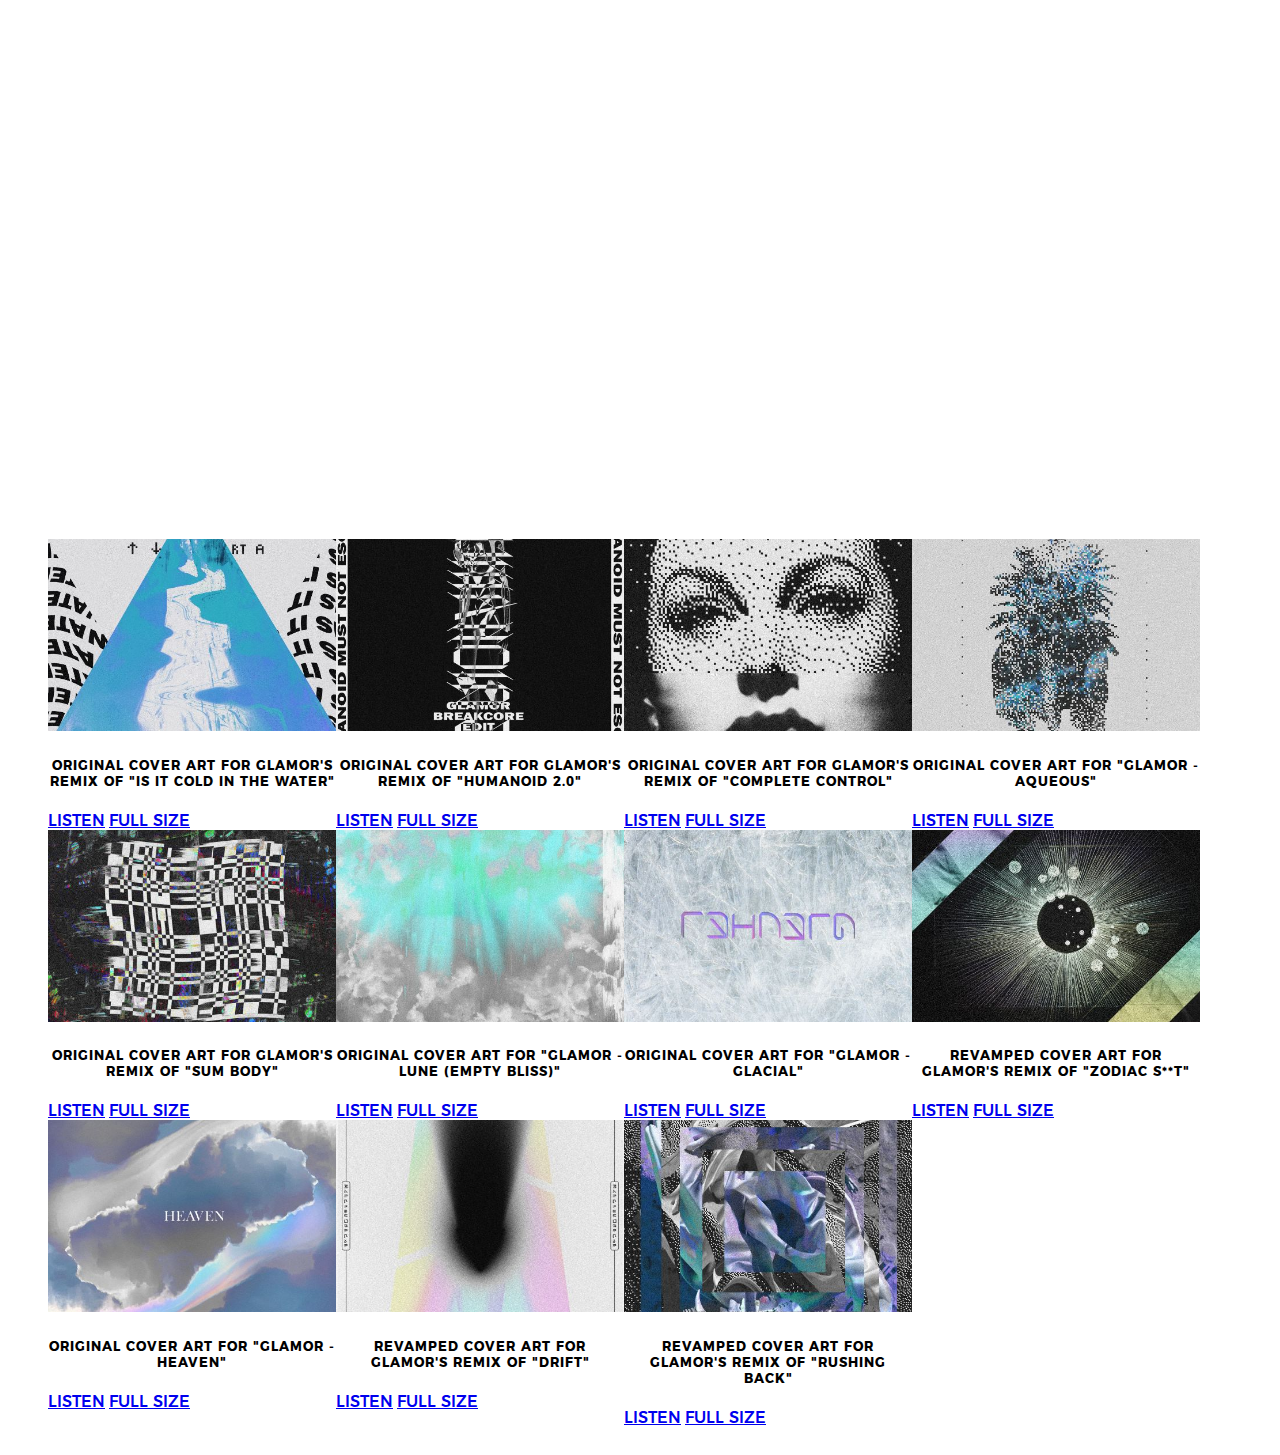
==== audiovisual.html @ 4c79ad68 "moar text" ====
<!DOCTYPE html>
<html>

<head>
    <title>Addison Herr</title>
    <link rel="stylesheet" href="https://stackpath.bootstrapcdn.com/bootstrap/4.1.1/css/bootstrap.min.css" integrity="sha384-WskhaSGFgHYWDcbwN70/dfYBj47jz9qbsMId/iRN3ewGhXQFZCSftd1LZCfmhktB" crossorigin="anonymous">
    <link rel="stylesheet" href="main.css">
</head>

<body>

    <script>
        /* Set the width of the side navigation to 250px and the left margin of the page content to 250px and add a black background color to body */
        function openNav() {
        document.getElementById("mySidenav").style.width = "250px";
        document.getElementById("main").style.marginLeft = "250px";


        }

        /* Set the width of the side navigation to 0 and the left margin of the page content to 0, and the background color of body to white */
        function closeNav() {
        document.getElementById("mySidenav").style.width = "0";
        document.getElementById("main").style.marginLeft = "0";
        document.body.style.backgroundColor = "white";
        }


    </script>
    <div id="mySidenav" class="sidenav">
        <a href="javascript:void(0)" class="closebtn" onclick="closeNav()">&times;</a>
        <a href="index.html">HOME</a>
        <a href="game.html">GAME DESIGN</a>
        <a href="vr.html">VIRTUAL REALITY</a>
        <a href="audiovisual.html">AUDIOVISUAL</a>
        <a href="dance.html">DANCE</a>
        <a href="#"></a>
    </div>

    <!-- Use any element to open the sidenav -->
    <span onclick="openNav()" class="menu"><img src="hamburger.png" alt="menu button" height="50" width="50" class="padding"></span>

    <!-- Add all page content inside this div if you want the side nav to push page content to the right (not used if you only want the sidenav to sit on top of the page -->
    <div id="main">
        <h1 class="textcenter">GLAMOR</h1>
        <h6 class="textcenter">AN ONGOING MUSIC PROJECT INSPIRED BY AVANTE-GARDE FASHION, BALL CULTURE, AND OLD-SKOOL RAVE AESTHETICS.</h6>
        <h6 class="textcenter">ALL MUSIC AND ART BY ME.</h6>
        <div class="album py-5">
            <div class="container">
                <div class="row">
                    <div class="col-md-4">
                        <div class="card mb-4 shadow-sm" style="width: 18rem;">
                            <img class="card-img-top" src="isitcold_thumbnail.jpg?width=18rem">
                            <div class="card-body">
                                <h5 class="card-text">ORIGINAL COVER ART FOR GLAMOR'S REMIX OF "IS IT COLD IN THE WATER"</h5>
                                <div class="text-center">
                                    <div class="btn-group">
                                        <a class="btn btn-outline-dark" href="https://soundcloud.com/glamormusic/isitcoldin" role="button">LISTEN</a>
                                        <a class="btn btn-outline-dark" href="isitcold.jpg" role="button">FULL SIZE</a>
                                    </div>
                                </div>
                            </div>
                        </div>
                    </div>
                    <div class="col-md-4">
                        <div class="card mb-4 shadow-sm" style="width: 18rem;">
                            <img class="card-img-top" src="humanoidbw4_thumbnail.jpg?width=18rem">
                            <div class="card-body">
                                <h5 class="card-text">ORIGINAL COVER ART FOR GLAMOR'S REMIX OF "HUMANOID 2.0"</h5>
                                <div class="text-center">
                                    <div class="btn-group">
                                        <a class="btn btn-outline-dark" href="https://soundcloud.com/glamormusic/humanoid-glamor-breakcore-edit" role="button">LISTEN</a>
                                        <a class="btn btn-outline-dark" href="humanoidbw4.png" role="button">FULL SIZE</a>
                                    </div>
                                </div>
                            </div>
                        </div>
                    </div>
                    <div class="col-md-4">
                        <div class="card mb-4 shadow-sm " style="width: 18rem;">
                            <img class="card-img-top" src="completecontrolart_thumbnail.jpg?width=18rem">
                            <div class="card-body">
                                <h5 class="card-text">ORIGINAL COVER ART FOR GLAMOR'S REMIX OF "COMPLETE CONTROL"</h5>
                                <div class="text-center">
                                    <div class="btn-group">
                                        <a class="btn btn-outline-dark" href="https://soundcloud.com/glamormusic/completecontrol" role="button">LISTEN</a>
                                        <a class="btn btn-outline-dark" href="completecontrolart.png" role="button">FULL SIZE</a>
                                    </div>
                                </div>
                            </div>
                        </div>
                    </div>
                    <div class="col-md-4">
                        <div class="card mb-4 shadow-sm" style="width: 18rem;">
                            <img class="card-img-top" src="aqueous_thumbnail.jpg?width=18rem">
                            <div class="card-body">
                                <h5 class="card-text">ORIGINAL COVER ART FOR "GLAMOR - AQUEOUS"</h5>
                                <div class="text-center">
                                    <div class="btn-group">
                                        <a class="btn btn-outline-dark" href="https://soundcloud.com/glamormusic/aqueous" role="button">LISTEN</a>
                                        <a class="btn btn-outline-dark" href="aqueous.png" role="button">FULL SIZE</a>
                                    </div>
                                </div>
                            </div>
                        </div>
                    </div>
                    <div class="col-md-4">
                        <div class="card mb-4 shadow-sm" style="width: 18rem;">
                            <img class="card-img-top" src="sumbody_thumbnail.jpg?width=18rem">
                            <div class="card-body">
                                <h5 class="card-text">ORIGINAL COVER ART FOR GLAMOR'S REMIX OF "SUM BODY"</h5>
                                <div class="text-center">
                                    <div class="btn-group">
                                        <a class="btn btn-outline-dark" href="https://soundcloud.com/glamormusic/sum-body" role="button">LISTEN</a>
                                        <a class="btn btn-outline-dark" href="sumbody.png" role="button">FULL SIZE</a>
                                    </div>
                                </div>
                            </div>
                        </div>
                    </div>
                    <div class="col-md-4">
                        <div class="card mb-4 shadow-sm" style="width: 18rem;">
                            <img class="card-img-top" src="lune_thumbnail.jpg?width=18rem">
                            <div class="card-body">
                                <h5 class="card-text">ORIGINAL COVER ART FOR "GLAMOR - LUNE (EMPTY BLISS)"</h5>
                                <div class="text-center">
                                    <div class="btn-group">
                                        <a class="btn btn-outline-dark" href="https://soundcloud.com/glamormusic/lune-empty-bliss" role="button">LISTEN</a>
                                        <a class="btn btn-outline-dark" href="lune.png" role="button">FULL SIZE</a>
                                    </div>
                                </div>
                            </div>
                        </div>
                    </div>
                    <div class="col-md-4">
                        <div class="card mb-4 shadow-sm" style="width: 18rem;">
                            <img class="card-img-top" src="glacial_thumbnail.jpg?width=18rem">
                            <div class="card-body">
                                <h5 class="card-text">ORIGINAL COVER ART FOR "GLAMOR - GLACIAL"</h5>
                                <div class="text-center">
                                    <div class="btn-group">
                                        <a class="btn btn-outline-dark" href="https://soundcloud.com/glamormusic/glacial" role="button">LISTEN</a>
                                        <a class="btn btn-outline-dark" href="glacial.png" role="button">FULL SIZE</a>
                                    </div>
                                </div>
                            </div>
                        </div>
                    </div>
                    <div class="col-md-4">
                        <div class="card mb-4 shadow-sm" style="width: 18rem;">
                            <img class="card-img-top" src="zodiac_thumbnail.jpg?width=18rem">
                            <div class="card-body">
                                <h5 class="card-text">REVAMPED COVER ART FOR GLAMOR'S REMIX OF "ZODIAC S**T"</h5>
                                <div class="text-center">
                                    <div class="btn-group">
                                        <a class="btn btn-outline-dark" href="https://soundcloud.com/glamormusic/zodiac" role="button">LISTEN</a>
                                        <a class="btn btn-outline-dark" href="zodiac.png" role="button">FULL SIZE</a>
                                    </div>
                                </div>
                            </div>
                        </div>
                    </div>
                    <div class="col-md-4">
                        <div class="card mb-4 shadow-sm" style="width: 18rem;">
                            <img class="card-img-top" src="heaven_thumbnail.jpg?width=18rem">
                            <div class="card-body">
                                <h5 class="card-text">ORIGINAL COVER ART FOR "GLAMOR - HEAVEN"</h5>
                                <div class="text-center">
                                    <div class="btn-group">
                                        <a class="btn btn-outline-dark" href="https://soundcloud.com/glamormusic/heaven" role="button">LISTEN</a>
                                        <a class="btn btn-outline-dark" href="heaven.png" role="button">FULL SIZE</a>
                                    </div>
                                </div>
                            </div>
                        </div>
                    </div>
                    <div class="col-md-4">
                        <div class="card mb-4 shadow-sm" style="width: 18rem;">
                            <img class="card-img-top" src="drift_thumbnail.jpg?width=18rem">
                            <div class="card-body">
                                <h5 class="card-text">REVAMPED COVER ART FOR GLAMOR'S REMIX OF "DRIFT"</h5>
                                <div class="text-center">
                                    <div class="btn-group">
                                        <a class="btn btn-outline-dark" href="https://soundcloud.com/glamormusic/drift" role="button">LISTEN</a>
                                        <a class="btn btn-outline-dark" href="drift.png" role="button">FULL SIZE</a>
                                    </div>
                                </div>
                            </div>
                        </div>
                    </div>
                    <div class="col-md-4">
                        <div class="card mb-4 shadow-sm" style="width: 18rem;">
                            <img class="card-img-top" src="rushingback_thumbnail.jpg?width=18rem">
                            <div class="card-body">
                                <h5 class="card-text">REVAMPED COVER ART FOR GLAMOR'S REMIX OF "RUSHING BACK"</h5>
                                <div class="text-center">
                                    <div class="btn-group">
                                        <a class="btn btn-outline-dark" href="https://soundcloud.com/glamormusic/rushing-back" role="button">LISTEN</a>
                                        <a class="btn btn-outline-dark" href="rushingback.png" role="button">FULL SIZE</a>
                                    </div>
                                </div>
                            </div>
                        </div>
                    </div>
                </div>
            </div>
        </div>
    </div>



</body>
</html>
<!--


-->
---- main.css ----
@font-face {
font-family: neonPixel;
src: url(Montserrat-Bold.otf);
}

@font-face {
    font-family: neonPixel2;
    src: url(Montserrat-Medium.otf);
}

.row {
    display: flex;
    flex-wrap: wrap;
    padding: 0 20px;
    vertical-align: middle;
}

/* Create four equal columns that sits next to each other */
.column {
    flex: 50%;
    max-width: 50%;
    padding: 0 20px;
    vertical-align: middle;
}

.card-img-top {
    width: 100%;
    height: 15vw;
    object-fit: cover;
}

.column img {
    margin-top: 20px;
    vertical-align: middle;
    width: 50%;
}



body{

    background-image: url(completecontrol.png);
    background-repeat: no-repeat;
    background-size: cover;
}

h1{
    text-align: center;
    color: white;
    font-family: neonPixel;
    font-size: 80px;
    letter-spacing: 3px;
}

h6 {
    text-align: center;
    color: white;
    font-family: neonPixel2;
    font-size: 20px;
    letter-spacing: 3px;
}

h5 {
    text-align: center;
    color: black;
    font-family: neonPixel;
    font-size: 13px;
    letter-spacing: 1px;
}

.btn {
    font-family: neonPixel2;
}

.center {
    display: block;
    margin-left: auto;
    margin-right: auto;
    width: 20%;
}



.textcenter {
    display: block;
    margin-left: auto;
    margin-right: auto;
    width: 40%;
}

.padding{
    margin: 20px;
}

/* The side navigation menu */
.sidenav {
    height: 100%; /* 100% Full-height */
    width: 0; /* 0 width - change this with JavaScript */
    position: fixed; /* Stay in place */
    z-index: 1; /* Stay on top */
    top: 0; /* Stay at the top */
    left: 0;
    background-image: url(lightbg.png); /* Black*/
    overflow-x: hidden; /* Disable horizontal scroll */
    padding-top: 60px; /* Place content 60px from the top */
    transition: 0.5s; /* 0.5 second transition effect to slide in the sidenav */
    box-shadow: 10px 0px 400px -60px white;
}

/* The navigation menu links */
.sidenav a {
    font-family: neonPixel;
    padding: 6px 8px 6px 32px;
    text-decoration: none;
    font-size: 20px;
    color: black;
    display: block;
    transition: 0.3s;
}

/* When you mouse over the navigation links, change their color */
.sidenav a:hover {
    font-family: neonPixel;
    color: dimgray;
}

.menu{
    cursor:pointer;
}

/* Position and style the close button (top right corner) */
.sidenav .closebtn {
    position: absolute;
    top: 0;
    right: 25px;
    font-size: 36px;
    margin-left: 50px;
}

/* Style page content - use this if you want to push the page content to the right when you open the side navigation */
#main {
    transition: margin-left .5s;
    padding: 20px;
}

/* On smaller screens, where height is less than 450px, change the style of the sidenav (less padding and a smaller font size) */
@media screen and (max-height: 450px) {
    .sidenav {padding-top: 15px;}
    .sidenav a {font-size: 18px;}
}
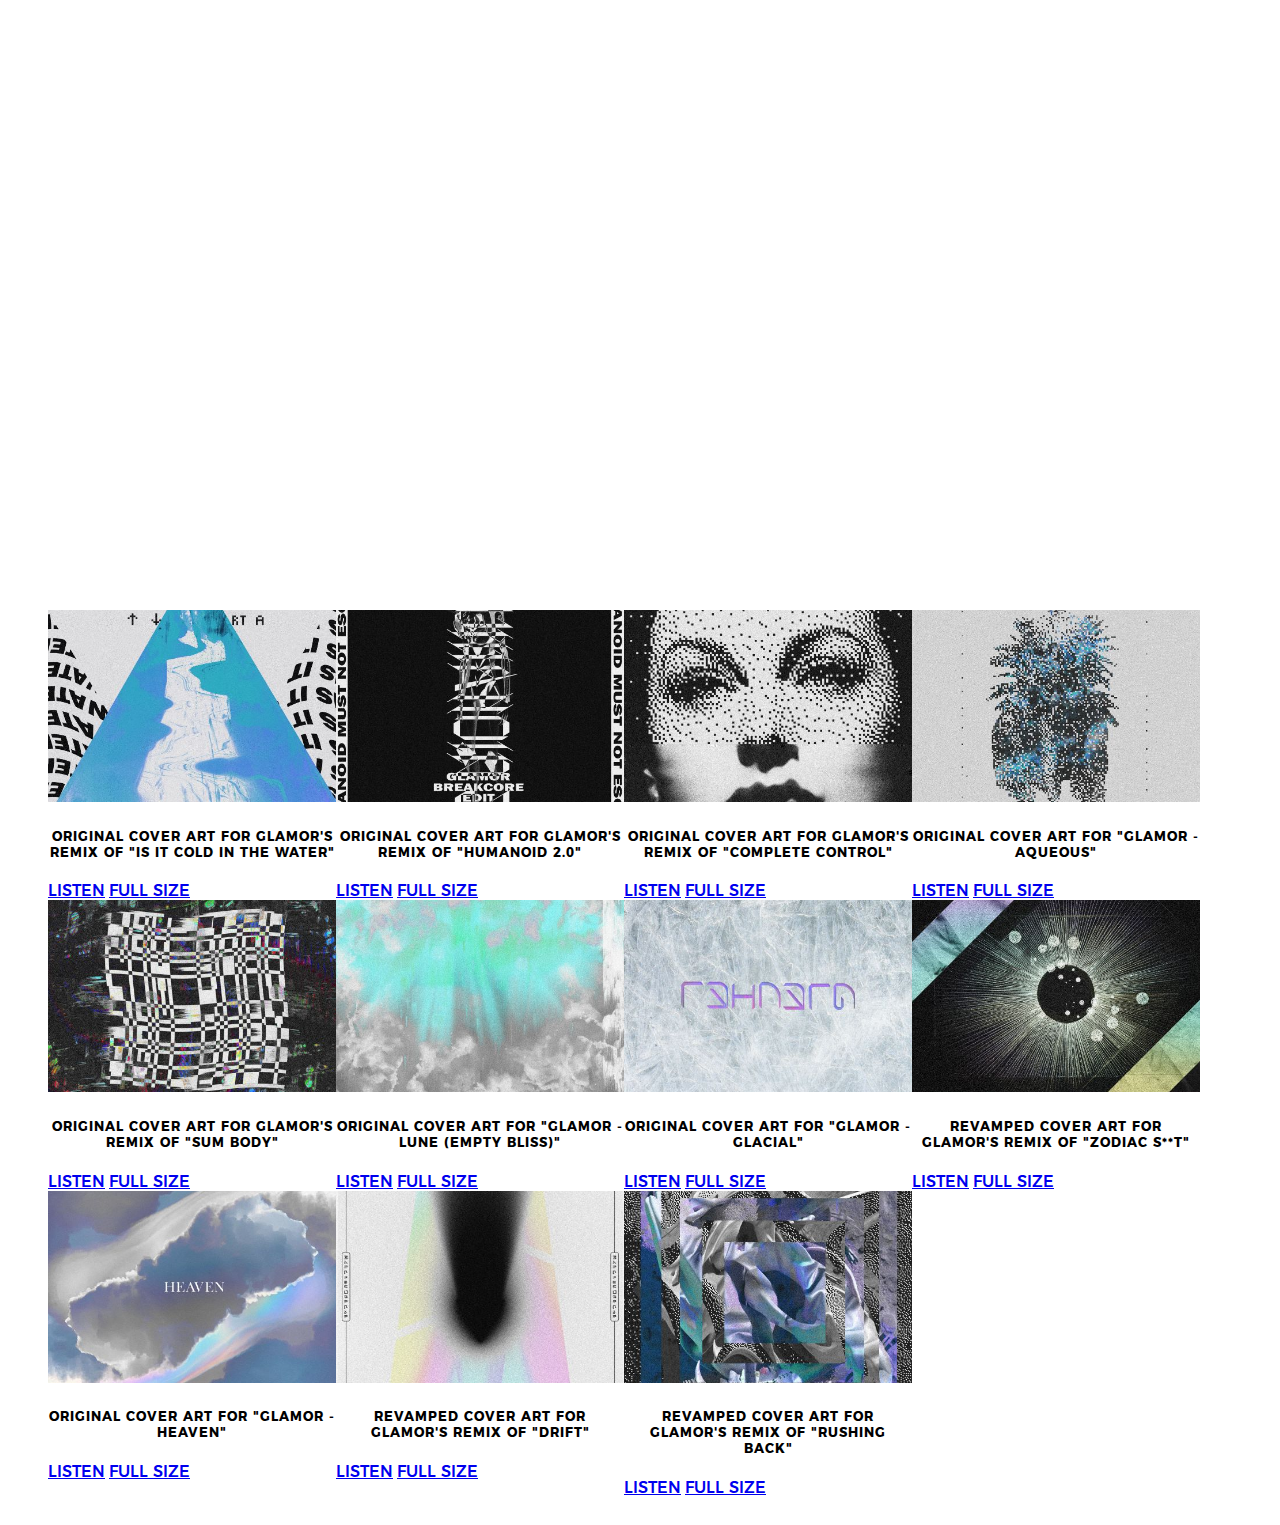
==== commit a22b60b9: "text and formatting" ====
--- a/audiovisual.html
+++ b/audiovisual.html
@@ -44,6 +44,7 @@
     <div id="main">
         <h1 class="textcenter">GLAMOR</h1>
         <h6 class="textcenter">AN ONGOING MUSIC PROJECT INSPIRED BY AVANTE-GARDE FASHION, BALL CULTURE, AND OLD-SKOOL RAVE AESTHETICS.</h6>
+        <h6 class="textcenter">DEBUT SINGLE RELEASING ON MAISON FAUNA IN NOVEMBER 2020.</h6>
         <h6 class="textcenter">ALL MUSIC AND ART BY ME.</h6>
         <div class="album py-5">
             <div class="container">
--- a/main.css
+++ b/main.css
@@ -85,7 +85,7 @@
     display: block;
     margin-left: auto;
     margin-right: auto;
-    width: 40%;
+    width: 60%;
 }
 
 .padding{
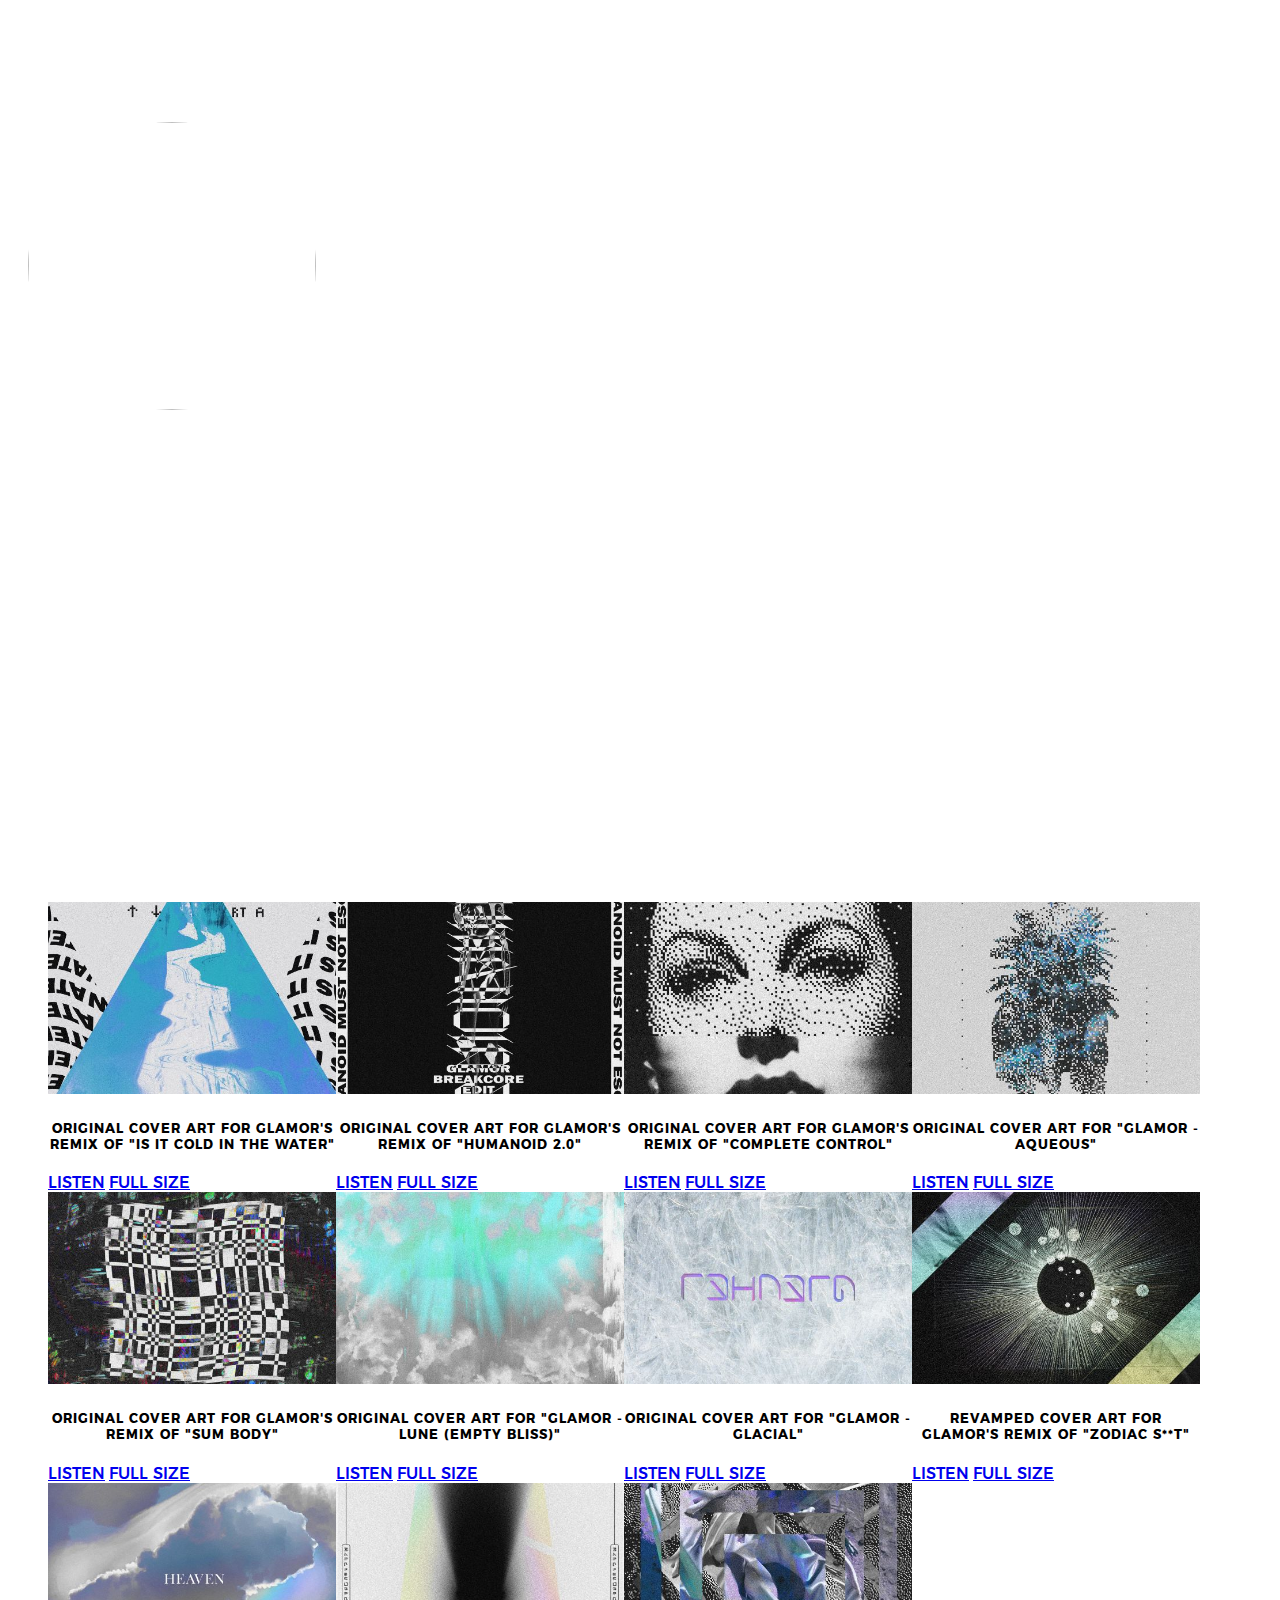
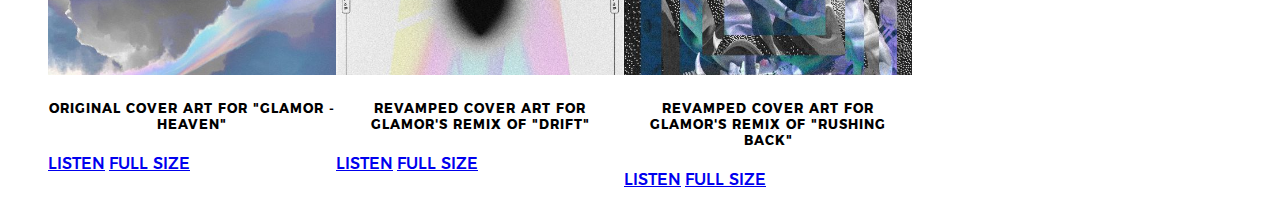
==== commit 89d0905a: "added icon" ====
--- a/audiovisual.html
+++ b/audiovisual.html
@@ -33,6 +33,7 @@
         <a href="game.html">GAME DESIGN</a>
         <a href="vr.html">VIRTUAL REALITY</a>
         <a href="audiovisual.html">AUDIOVISUAL</a>
+        <a href="motion.html">MOTION GRAPHICS</a>
         <a href="dance.html">DANCE</a>
         <a href="#"></a>
     </div>
@@ -42,8 +43,9 @@
 
     <!-- Add all page content inside this div if you want the side nav to push page content to the right (not used if you only want the sidenav to sit on top of the page -->
     <div id="main">
+        <img src="icon.png" style="border-radius: 50%; height: 18rem; width: 18rem;">
         <h1 class="textcenter">GLAMOR</h1>
-        <h6 class="textcenter">AN ONGOING MUSIC PROJECT INSPIRED BY AVANTE-GARDE FASHION, BALL CULTURE, AND OLD-SKOOL RAVE AESTHETICS.</h6>
+        <h6 class="textcenter">AN ONGOING MUSIC PROJECT INSPIRED BY AVANT-GARDE FASHION, BALL CULTURE, AND OLD-SKOOL RAVE AESTHETICS.</h6>
         <h6 class="textcenter">DEBUT SINGLE RELEASING ON MAISON FAUNA IN NOVEMBER 2020.</h6>
         <h6 class="textcenter">ALL MUSIC AND ART BY ME.</h6>
         <div class="album py-5">
--- a/main.css
+++ b/main.css
@@ -85,7 +85,7 @@
     display: block;
     margin-left: auto;
     margin-right: auto;
-    width: 60%;
+    width: 50%;
 }
 
 .padding{
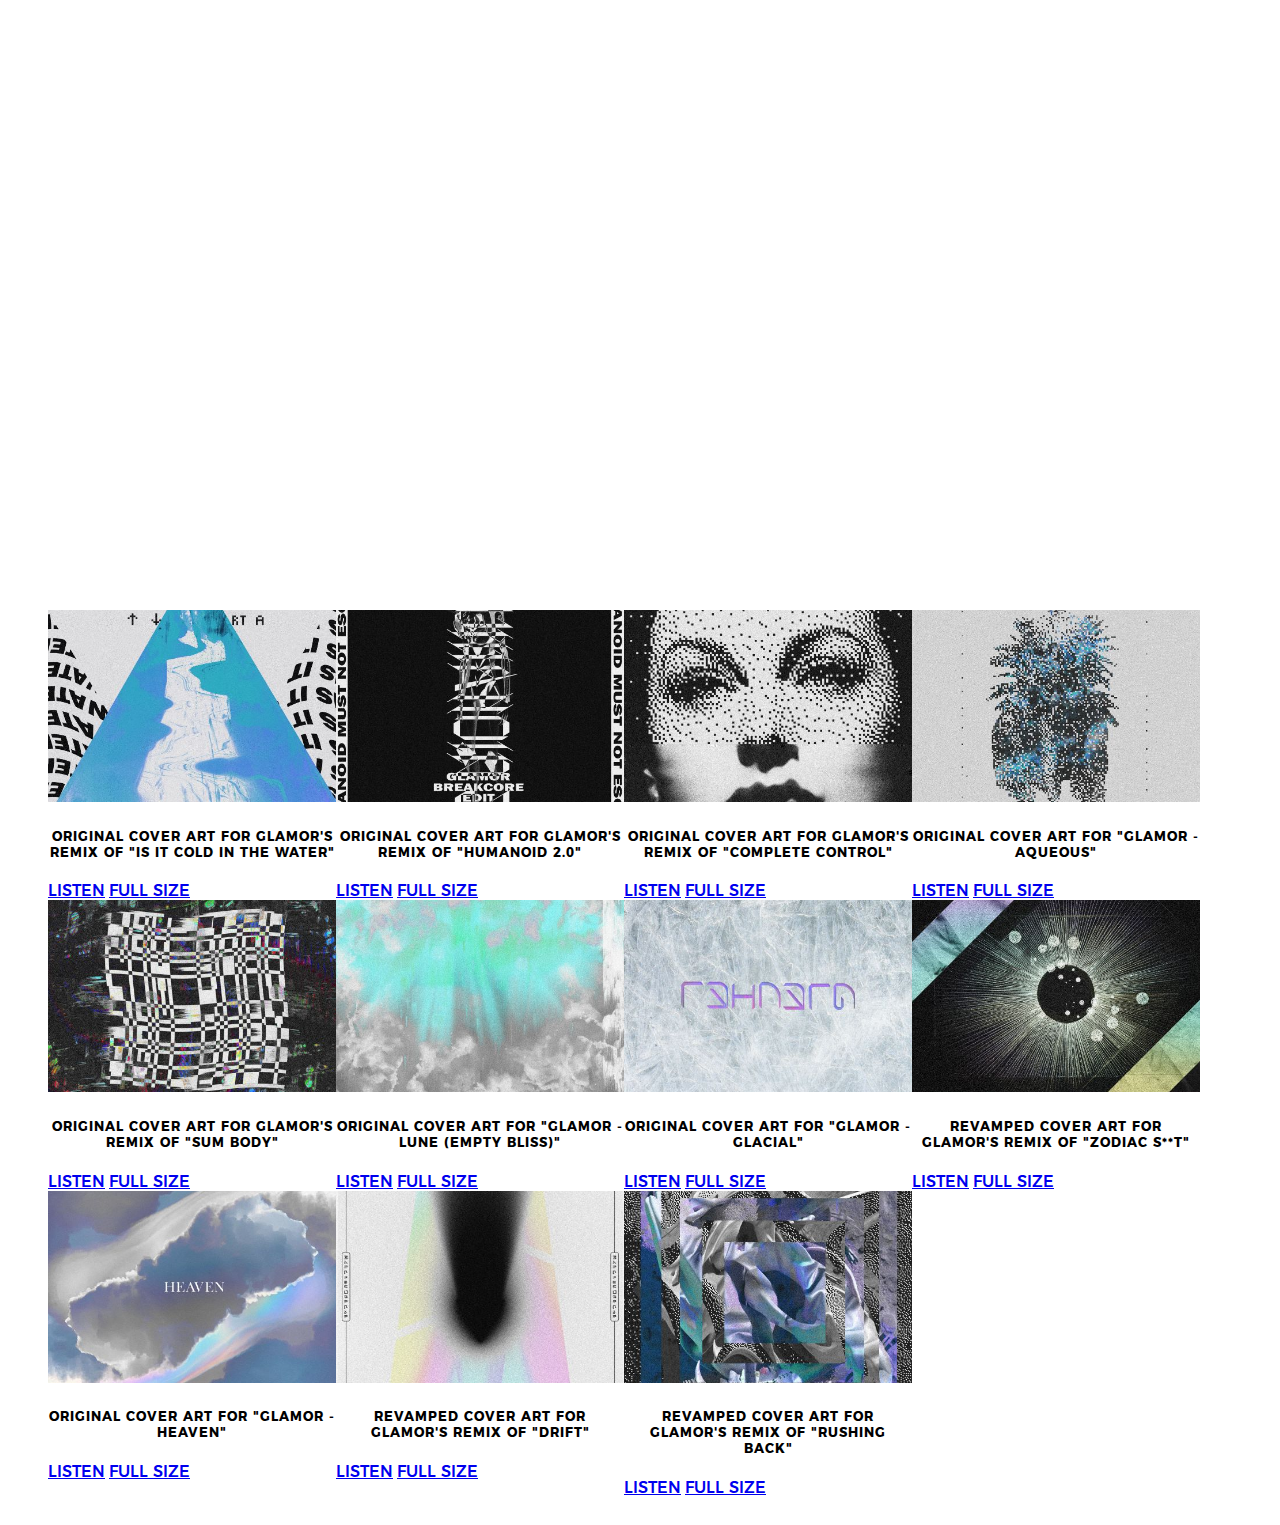
==== commit 5e761394: "removed icon" ====
--- a/audiovisual.html
+++ b/audiovisual.html
@@ -43,7 +43,6 @@
 
     <!-- Add all page content inside this div if you want the side nav to push page content to the right (not used if you only want the sidenav to sit on top of the page -->
     <div id="main">
-        <img src="icon.png" style="border-radius: 50%; height: 18rem; width: 18rem;">
         <h1 class="textcenter">GLAMOR</h1>
         <h6 class="textcenter">AN ONGOING MUSIC PROJECT INSPIRED BY AVANT-GARDE FASHION, BALL CULTURE, AND OLD-SKOOL RAVE AESTHETICS.</h6>
         <h6 class="textcenter">DEBUT SINGLE RELEASING ON MAISON FAUNA IN NOVEMBER 2020.</h6>
--- a/main.css
+++ b/main.css
@@ -79,7 +79,26 @@
     width: 20%;
 }
 
+.rotate {
+    animation: rotation 8s infinite linear;
+}
 
+/* The fast way */
+.make-it-fast {
+    box-shadow: 0 1px 2px rgba(0,0,0,0.15);
+}
+
+/* Pre-render the bigger shadow, but hide it */
+.make-it-fast::after {
+    box-shadow: 0 5px 15px rgba(0,0,0,0.3);
+    opacity: 0;
+    transition: opacity 0.3s ease-in-out;
+}
+
+/* Transition to showing the bigger shadow on hover */
+.make-it-fast:hover::after {
+    opacity: 1;
+}
 
 .textcenter {
     display: block;
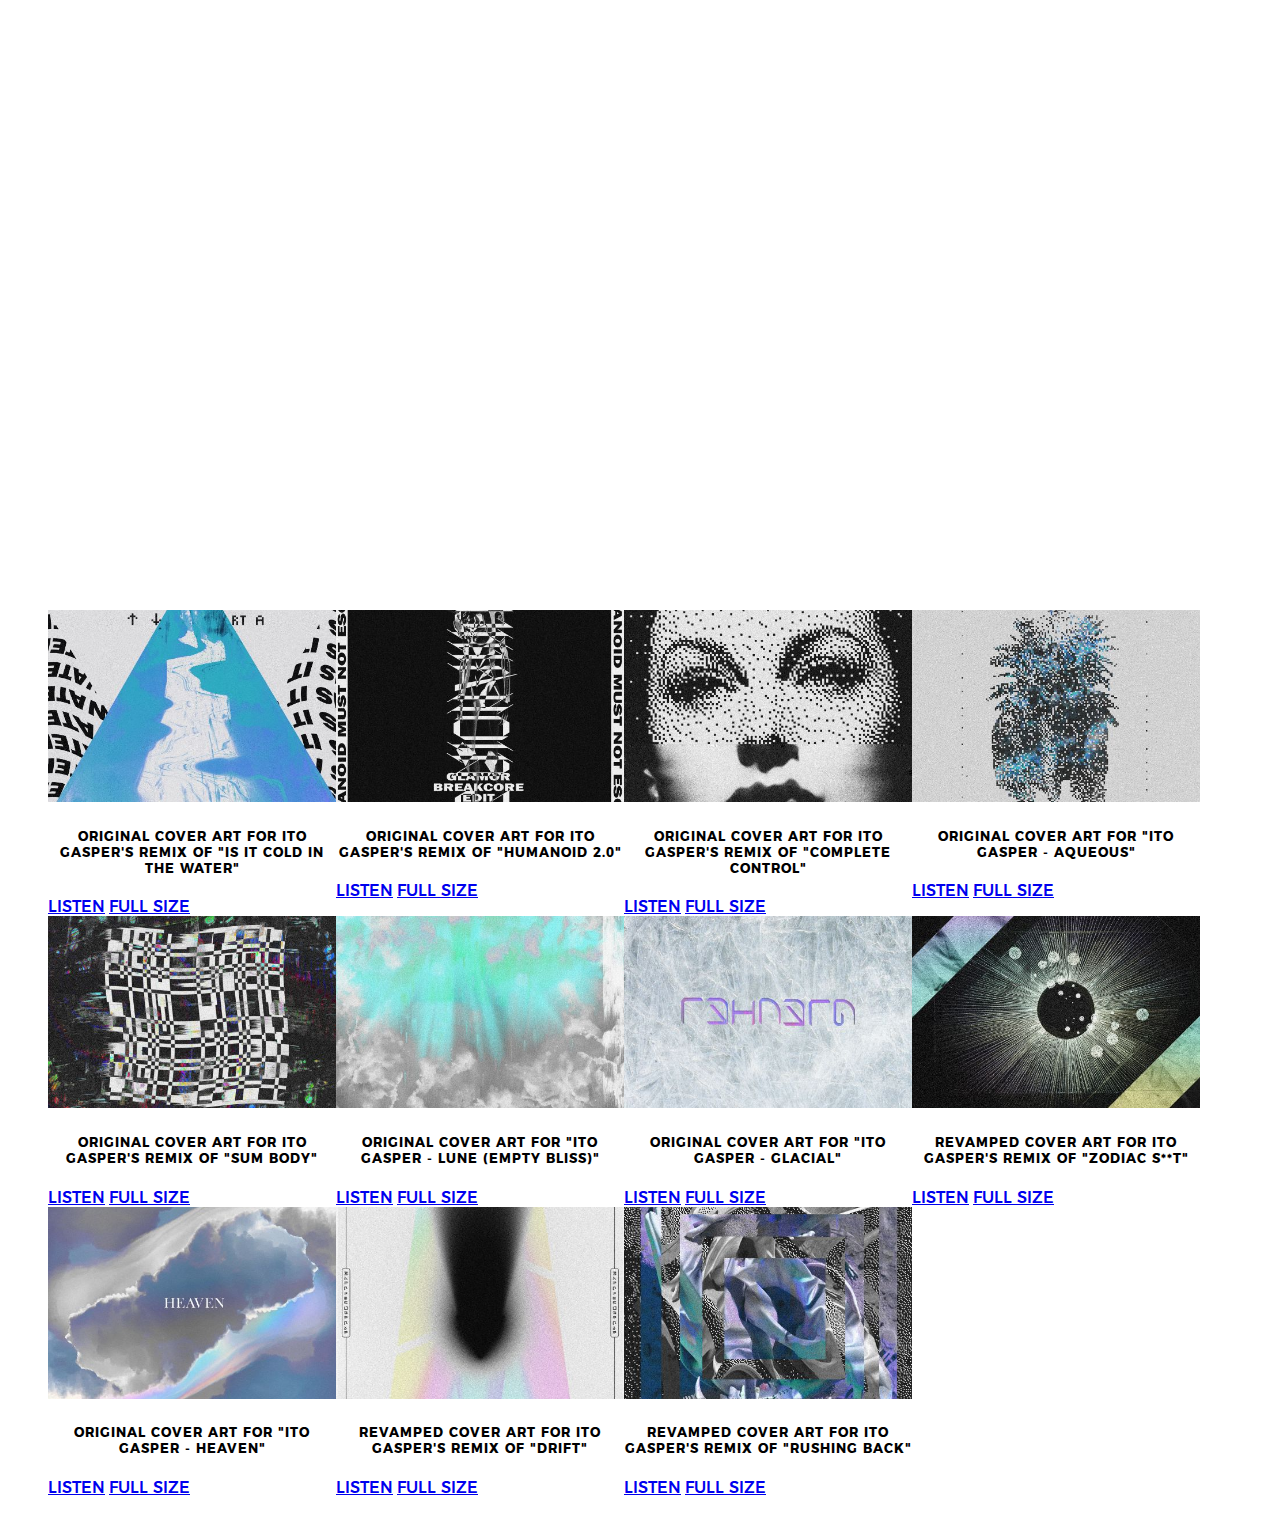
==== commit 08793a30: "added variants" ====
--- a/audiovisual.html
+++ b/audiovisual.html
@@ -35,6 +35,7 @@
         <a href="audiovisual.html">AUDIOVISUAL</a>
         <a href="motion.html">MOTION GRAPHICS</a>
         <a href="dance.html">DANCE</a>
+        <a href="about.html">CONTACT</a>
         <a href="#"></a>
     </div>
 
@@ -43,7 +44,7 @@
 
     <!-- Add all page content inside this div if you want the side nav to push page content to the right (not used if you only want the sidenav to sit on top of the page -->
     <div id="main">
-        <h1 class="textcenter">GLAMOR</h1>
+        <h1 class="textcenter">ITO GASPER</h1>
         <h6 class="textcenter">AN ONGOING MUSIC PROJECT INSPIRED BY AVANT-GARDE FASHION, BALL CULTURE, AND OLD-SKOOL RAVE AESTHETICS.</h6>
         <h6 class="textcenter">DEBUT SINGLE RELEASING ON MAISON FAUNA IN NOVEMBER 2020.</h6>
         <h6 class="textcenter">ALL MUSIC AND ART BY ME.</h6>
@@ -54,10 +55,10 @@
                         <div class="card mb-4 shadow-sm" style="width: 18rem;">
                             <img class="card-img-top" src="isitcold_thumbnail.jpg?width=18rem">
                             <div class="card-body">
-                                <h5 class="card-text">ORIGINAL COVER ART FOR GLAMOR'S REMIX OF "IS IT COLD IN THE WATER"</h5>
-                                <div class="text-center">
-                                    <div class="btn-group">
-                                        <a class="btn btn-outline-dark" href="https://soundcloud.com/glamormusic/isitcoldin" role="button">LISTEN</a>
+                                <h5 class="card-text">ORIGINAL COVER ART FOR ITO GASPER'S REMIX OF "IS IT COLD IN THE WATER"</h5>
+                                <div class="text-center">
+                                    <div class="btn-group">
+                                        <a class="btn btn-outline-dark" href="https://soundcloud.com/itogasper/isitcoldin" role="button">LISTEN</a>
                                         <a class="btn btn-outline-dark" href="isitcold.jpg" role="button">FULL SIZE</a>
                                     </div>
                                 </div>
@@ -68,10 +69,10 @@
                         <div class="card mb-4 shadow-sm" style="width: 18rem;">
                             <img class="card-img-top" src="humanoidbw4_thumbnail.jpg?width=18rem">
                             <div class="card-body">
-                                <h5 class="card-text">ORIGINAL COVER ART FOR GLAMOR'S REMIX OF "HUMANOID 2.0"</h5>
-                                <div class="text-center">
-                                    <div class="btn-group">
-                                        <a class="btn btn-outline-dark" href="https://soundcloud.com/glamormusic/humanoid-glamor-breakcore-edit" role="button">LISTEN</a>
+                                <h5 class="card-text">ORIGINAL COVER ART FOR ITO GASPER'S REMIX OF "HUMANOID 2.0"</h5>
+                                <div class="text-center">
+                                    <div class="btn-group">
+                                        <a class="btn btn-outline-dark" href="https://soundcloud.com/itogasper/humanoid-glamor-breakcore-edit" role="button">LISTEN</a>
                                         <a class="btn btn-outline-dark" href="humanoidbw4.png" role="button">FULL SIZE</a>
                                     </div>
                                 </div>
@@ -82,10 +83,10 @@
                         <div class="card mb-4 shadow-sm " style="width: 18rem;">
                             <img class="card-img-top" src="completecontrolart_thumbnail.jpg?width=18rem">
                             <div class="card-body">
-                                <h5 class="card-text">ORIGINAL COVER ART FOR GLAMOR'S REMIX OF "COMPLETE CONTROL"</h5>
-                                <div class="text-center">
-                                    <div class="btn-group">
-                                        <a class="btn btn-outline-dark" href="https://soundcloud.com/glamormusic/completecontrol" role="button">LISTEN</a>
+                                <h5 class="card-text">ORIGINAL COVER ART FOR ITO GASPER'S REMIX OF "COMPLETE CONTROL"</h5>
+                                <div class="text-center">
+                                    <div class="btn-group">
+                                        <a class="btn btn-outline-dark" href="https://soundcloud.com/itogasper/completecontrol" role="button">LISTEN</a>
                                         <a class="btn btn-outline-dark" href="completecontrolart.png" role="button">FULL SIZE</a>
                                     </div>
                                 </div>
@@ -96,10 +97,10 @@
                         <div class="card mb-4 shadow-sm" style="width: 18rem;">
                             <img class="card-img-top" src="aqueous_thumbnail.jpg?width=18rem">
                             <div class="card-body">
-                                <h5 class="card-text">ORIGINAL COVER ART FOR "GLAMOR - AQUEOUS"</h5>
-                                <div class="text-center">
-                                    <div class="btn-group">
-                                        <a class="btn btn-outline-dark" href="https://soundcloud.com/glamormusic/aqueous" role="button">LISTEN</a>
+                                <h5 class="card-text">ORIGINAL COVER ART FOR "ITO GASPER - AQUEOUS"</h5>
+                                <div class="text-center">
+                                    <div class="btn-group">
+                                        <a class="btn btn-outline-dark" href="https://soundcloud.com/itogasper/aqueous" role="button">LISTEN</a>
                                         <a class="btn btn-outline-dark" href="aqueous.png" role="button">FULL SIZE</a>
                                     </div>
                                 </div>
@@ -110,10 +111,10 @@
                         <div class="card mb-4 shadow-sm" style="width: 18rem;">
                             <img class="card-img-top" src="sumbody_thumbnail.jpg?width=18rem">
                             <div class="card-body">
-                                <h5 class="card-text">ORIGINAL COVER ART FOR GLAMOR'S REMIX OF "SUM BODY"</h5>
-                                <div class="text-center">
-                                    <div class="btn-group">
-                                        <a class="btn btn-outline-dark" href="https://soundcloud.com/glamormusic/sum-body" role="button">LISTEN</a>
+                                <h5 class="card-text">ORIGINAL COVER ART FOR ITO GASPER'S REMIX OF "SUM BODY"</h5>
+                                <div class="text-center">
+                                    <div class="btn-group">
+                                        <a class="btn btn-outline-dark" href="https://soundcloud.com/itogasper/sum-body" role="button">LISTEN</a>
                                         <a class="btn btn-outline-dark" href="sumbody.png" role="button">FULL SIZE</a>
                                     </div>
                                 </div>
@@ -124,10 +125,10 @@
                         <div class="card mb-4 shadow-sm" style="width: 18rem;">
                             <img class="card-img-top" src="lune_thumbnail.jpg?width=18rem">
                             <div class="card-body">
-                                <h5 class="card-text">ORIGINAL COVER ART FOR "GLAMOR - LUNE (EMPTY BLISS)"</h5>
-                                <div class="text-center">
-                                    <div class="btn-group">
-                                        <a class="btn btn-outline-dark" href="https://soundcloud.com/glamormusic/lune-empty-bliss" role="button">LISTEN</a>
+                                <h5 class="card-text">ORIGINAL COVER ART FOR "ITO GASPER - LUNE (EMPTY BLISS)"</h5>
+                                <div class="text-center">
+                                    <div class="btn-group">
+                                        <a class="btn btn-outline-dark" href="https://soundcloud.com/itogasper/lune-empty-bliss" role="button">LISTEN</a>
                                         <a class="btn btn-outline-dark" href="lune.png" role="button">FULL SIZE</a>
                                     </div>
                                 </div>
@@ -138,10 +139,10 @@
                         <div class="card mb-4 shadow-sm" style="width: 18rem;">
                             <img class="card-img-top" src="glacial_thumbnail.jpg?width=18rem">
                             <div class="card-body">
-                                <h5 class="card-text">ORIGINAL COVER ART FOR "GLAMOR - GLACIAL"</h5>
-                                <div class="text-center">
-                                    <div class="btn-group">
-                                        <a class="btn btn-outline-dark" href="https://soundcloud.com/glamormusic/glacial" role="button">LISTEN</a>
+                                <h5 class="card-text">ORIGINAL COVER ART FOR "ITO GASPER - GLACIAL"</h5>
+                                <div class="text-center">
+                                    <div class="btn-group">
+                                        <a class="btn btn-outline-dark" href="https://soundcloud.com/itogasper/glacial" role="button">LISTEN</a>
                                         <a class="btn btn-outline-dark" href="glacial.png" role="button">FULL SIZE</a>
                                     </div>
                                 </div>
@@ -152,10 +153,10 @@
                         <div class="card mb-4 shadow-sm" style="width: 18rem;">
                             <img class="card-img-top" src="zodiac_thumbnail.jpg?width=18rem">
                             <div class="card-body">
-                                <h5 class="card-text">REVAMPED COVER ART FOR GLAMOR'S REMIX OF "ZODIAC S**T"</h5>
-                                <div class="text-center">
-                                    <div class="btn-group">
-                                        <a class="btn btn-outline-dark" href="https://soundcloud.com/glamormusic/zodiac" role="button">LISTEN</a>
+                                <h5 class="card-text">REVAMPED COVER ART FOR ITO GASPER'S REMIX OF "ZODIAC S**T"</h5>
+                                <div class="text-center">
+                                    <div class="btn-group">
+                                        <a class="btn btn-outline-dark" href="https://soundcloud.com/itogasper/zodiac" role="button">LISTEN</a>
                                         <a class="btn btn-outline-dark" href="zodiac.png" role="button">FULL SIZE</a>
                                     </div>
                                 </div>
@@ -166,10 +167,10 @@
                         <div class="card mb-4 shadow-sm" style="width: 18rem;">
                             <img class="card-img-top" src="heaven_thumbnail.jpg?width=18rem">
                             <div class="card-body">
-                                <h5 class="card-text">ORIGINAL COVER ART FOR "GLAMOR - HEAVEN"</h5>
-                                <div class="text-center">
-                                    <div class="btn-group">
-                                        <a class="btn btn-outline-dark" href="https://soundcloud.com/glamormusic/heaven" role="button">LISTEN</a>
+                                <h5 class="card-text">ORIGINAL COVER ART FOR "ITO GASPER - HEAVEN"</h5>
+                                <div class="text-center">
+                                    <div class="btn-group">
+                                        <a class="btn btn-outline-dark" href="https://soundcloud.com/itogasper/heaven" role="button">LISTEN</a>
                                         <a class="btn btn-outline-dark" href="heaven.png" role="button">FULL SIZE</a>
                                     </div>
                                 </div>
@@ -180,10 +181,10 @@
                         <div class="card mb-4 shadow-sm" style="width: 18rem;">
                             <img class="card-img-top" src="drift_thumbnail.jpg?width=18rem">
                             <div class="card-body">
-                                <h5 class="card-text">REVAMPED COVER ART FOR GLAMOR'S REMIX OF "DRIFT"</h5>
-                                <div class="text-center">
-                                    <div class="btn-group">
-                                        <a class="btn btn-outline-dark" href="https://soundcloud.com/glamormusic/drift" role="button">LISTEN</a>
+                                <h5 class="card-text">REVAMPED COVER ART FOR ITO GASPER'S REMIX OF "DRIFT"</h5>
+                                <div class="text-center">
+                                    <div class="btn-group">
+                                        <a class="btn btn-outline-dark" href="https://soundcloud.com/itogasper/drift" role="button">LISTEN</a>
                                         <a class="btn btn-outline-dark" href="drift.png" role="button">FULL SIZE</a>
                                     </div>
                                 </div>
@@ -194,10 +195,10 @@
                         <div class="card mb-4 shadow-sm" style="width: 18rem;">
                             <img class="card-img-top" src="rushingback_thumbnail.jpg?width=18rem">
                             <div class="card-body">
-                                <h5 class="card-text">REVAMPED COVER ART FOR GLAMOR'S REMIX OF "RUSHING BACK"</h5>
-                                <div class="text-center">
-                                    <div class="btn-group">
-                                        <a class="btn btn-outline-dark" href="https://soundcloud.com/glamormusic/rushing-back" role="button">LISTEN</a>
+                                <h5 class="card-text">REVAMPED COVER ART FOR ITO GASPER'S REMIX OF "RUSHING BACK"</h5>
+                                <div class="text-center">
+                                    <div class="btn-group">
+                                        <a class="btn btn-outline-dark" href="https://soundcloud.com/itogasper/rushing-back" role="button">LISTEN</a>
                                         <a class="btn btn-outline-dark" href="rushingback.png" role="button">FULL SIZE</a>
                                     </div>
                                 </div>
--- a/main.css
+++ b/main.css
@@ -1,6 +1,80 @@
+@keyframes animate {
+    0%, 100% {
+        transform: translateY(-.5 em) 
+    }
+
+    50% {
+        transform: translateY(.5 em);
+    }
+}
+
+
+
+
+.rainbow {
+    -webkit-animation: animated-rainbow-shadow 1s infinite;
+    animation: animated-rainbow-shadow 1s infinite;
+}
+
+@-webkit-keyframes animated-rainbow-shadow {
+    0% {
+        text-shadow: 0px 0px transparent, 1px 1px #FF8600, 2px 2px #01FE01, 3px 3px #3500FF, 4px 4px #8C00FC, 5px 5px #ED0003;
+    }
+
+    20% {
+        text-shadow: 0px 0px transparent, 1px 1px #01FE01, 2px 2px #3500FF, 3px 3px #8C00FC, 4px 4px #ED0003, 5px 5px #FF8600;
+    }
+
+    40% {
+        text-shadow: 0px 0px transparent, 1px 1px #3500FF, 2px 2px #8C00FC, 3px 3px #ED0003, 4px 4px #FF8600, 5px 5px #01FE01;
+    }
+
+    60% {
+        text-shadow: 0px 0px transparent, 1px 1px #8C00FC, 2px 2px #ED0003, 3px 3px #FF8600, 4px 4px #01FE01, 5px 5px #3500FF;
+    }
+
+    80% {
+        text-shadow: 0px 0px transparent, 1px 1px #ED0003, 2px 2px #FF8600, 3px 3px #01FE01, 4px 4px #3500FF, 5px 5px #8C00FC;
+    }
+
+    100% {
+        text-shadow: 0px 0px transparent, 1px 1px #FF8600, 2px 2px #01FE01, 3px 3px #3500FF, 4px 4px #8C00FC, 5px 5px #ED0003;
+    }
+}
+
+@keyframes animated-rainbow-shadow {
+    0% {
+        text-shadow: 0px 0px transparent, 1px 1px #FF8600, 2px 2px #01FE01, 3px 3px #3500FF, 4px 4px #8C00FC, 5px 5px #ED0003;
+    }
+
+    20% {
+        text-shadow: 0px 0px transparent, 1px 1px #01FE01, 2px 2px #3500FF, 3px 3px #8C00FC, 4px 4px #ED0003, 5px 5px #FF8600;
+    }
+
+    40% {
+        text-shadow: 0px 0px transparent, 1px 1px #3500FF, 2px 2px #8C00FC, 3px 3px #ED0003, 4px 4px #FF8600, 5px 5px #01FE01;
+    }
+
+    60% {
+        text-shadow: 0px 0px transparent, 1px 1px #8C00FC, 2px 2px #ED0003, 3px 3px #FF8600, 4px 4px #01FE01, 5px 5px #3500FF;
+    }
+
+    80% {
+        text-shadow: 0px 0px transparent, 1px 1px #ED0003, 2px 2px #FF8600, 3px 3px #01FE01, 4px 4px #3500FF, 5px 5px #8C00FC;
+    }
+
+    100% {
+        text-shadow: 0px 0px transparent, 1px 1px #FF8600, 2px 2px #01FE01, 3px 3px #3500FF, 4px 4px #8C00FC, 5px 5px #ED0003;
+    }
+}
+
 @font-face {
 font-family: neonPixel;
 src: url(Montserrat-Bold.otf);
+}
+
+.wavy-text {
+    filter: url('#wavy');
 }
 
 @font-face {
